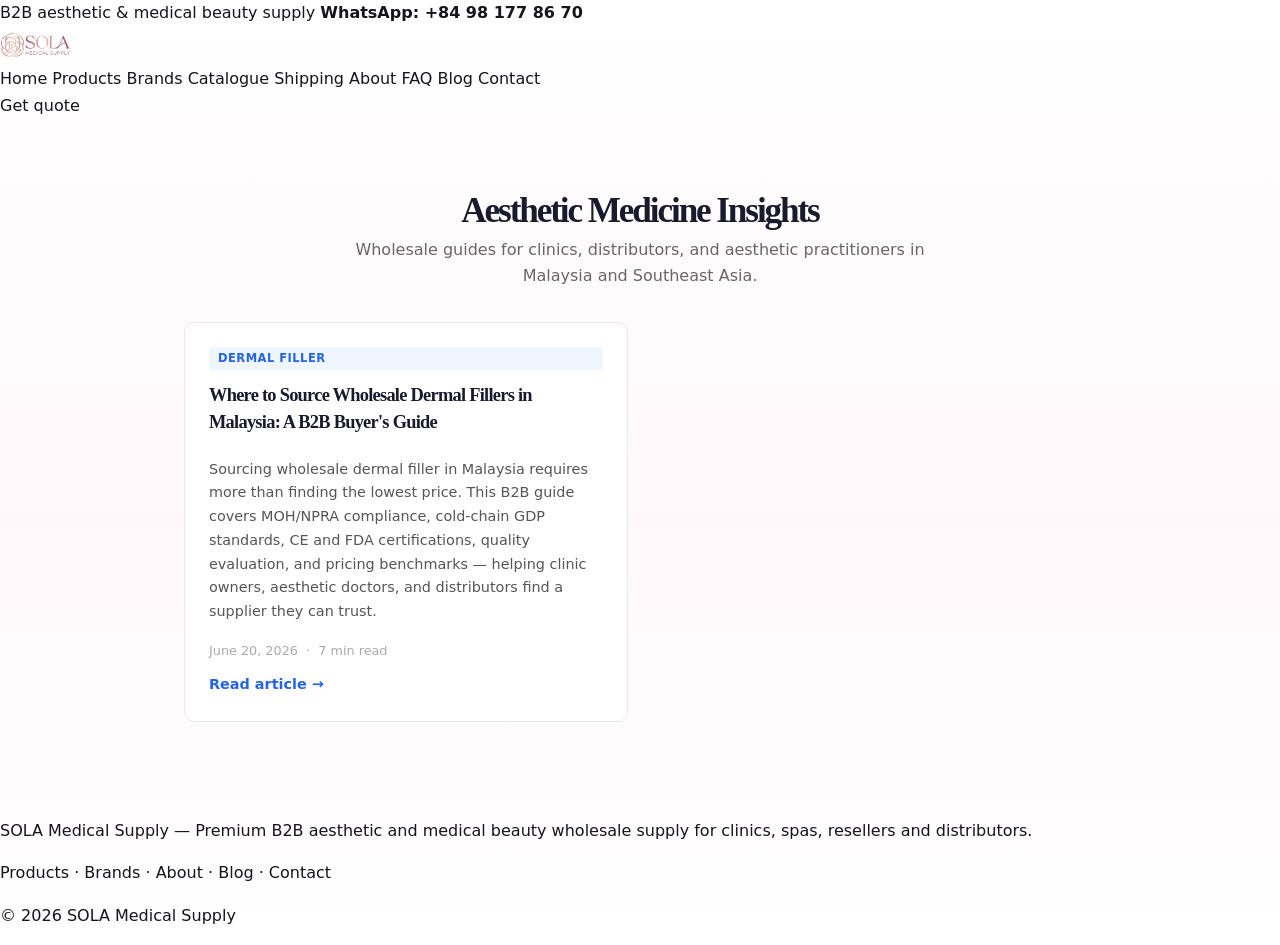
==== blog/index.html @ 25e11794 "Auto: new SEO blog post [skip ci]" ====
<!DOCTYPE html>
<html lang="en">
<head>
  <meta charset="UTF-8">
  <meta name="viewport" content="width=device-width, initial-scale=1.0">
  <title>Blog | SOLA Medical Supply</title>
  <meta name="description" content="Wholesale aesthetic medicine insights for B2B buyers in Malaysia and Southeast Asia — dermal fillers, botox, meso, IV whitening guides.">
  <link rel="canonical" href="https://www.solamedicalsupply.com/blog/">
  <link rel="icon" href="/assets/icons/favicon.ico" type="image/x-icon">
  <link rel="stylesheet" href="../assets/css/style.css">
  
    <style>
      .blog-header { text-align: center; padding: 3rem 1rem 2rem; }
      .blog-header h1 { font-size: 2.2rem; color: #1a1a2e; margin-bottom: 0.5rem; }
      .blog-header p { color: #666; max-width: 600px; margin: 0 auto; }
      .posts-grid { max-width: 960px; margin: 0 auto; padding: 0 1.5rem 5rem;
        display: grid; grid-template-columns: repeat(auto-fill, minmax(380px, 1fr)); gap: 1.5rem; }
      .post-card { border: 1px solid #e8e8e8; border-radius: 10px; background: #fff;
        display: flex; flex-direction: column; }
      .post-card-body { padding: 1.5rem; display: flex; flex-direction: column; flex: 1; }
      .post-category { display: inline-block; background: #eff6ff; color: #2563eb;
        font-size: 0.72rem; padding: 2px 9px; border-radius: 4px; font-weight: 700;
        text-transform: uppercase; letter-spacing: .04em; }
      .post-card h2 { font-size: 1.15rem; margin: 0.75rem 0 0.5rem; line-height: 1.45; }
      .post-card h2 a { color: #1a1a2e; text-decoration: none; }
      .post-card h2 a:hover { color: #2563eb; }
      .post-excerpt { color: #555; font-size: 0.9rem; line-height: 1.65; flex: 1; margin-bottom: 1rem; }
      .post-meta-line { color: #aaa; font-size: 0.8rem; margin-bottom: 0.75rem; }
      .read-more { color: #2563eb; font-size: 0.9rem; text-decoration: none; font-weight: 600; }
      .read-more:hover { text-decoration: underline; }
      .no-posts { text-align: center; color: #999; padding: 4rem 0; }
    </style>
</head>
<body>
  <header>
    <div class="top-bar">
      <span>B2B aesthetic &amp; medical beauty supply</span>
      <strong>WhatsApp: +84 98 177 86 70</strong>
    </div>
    <nav class="main-nav">
      <a href="/index.html" class="nav-logo">
        <img src="/assets/icons/logoNgang.png" alt="SOLA Medical Supply" height="40">
      </a>
      <div class="nav-links">
        <a href="/index.html">Home</a>
        <a href="/products.html">Products</a>
        <a href="/brands.html">Brands</a>
        <a href="/catalogue.html">Catalogue</a>
        <a href="/shipping.html">Shipping</a>
        <a href="/about.html">About</a>
        <a href="/faq.html">FAQ</a>
        <a href="/blog/index.html">Blog</a>
        <a href="/contact.html">Contact</a>
      </div>
      <a href="https://wa.me/84981778670" class="btn-primary">Get quote</a>
    </nav>
  </header>
  <main>
    <div class="blog-header">
      <h1>Aesthetic Medicine Insights</h1>
      <p>Wholesale guides for clinics, distributors, and aesthetic practitioners in Malaysia and Southeast Asia.</p>
    </div>
    <div class="posts-grid">
    <article class="post-card">
      <div class="post-card-body">
        <span class="post-category">Dermal Filler</span>
        <h2><a href="/blog/wholesale-dermal-filler-malaysia-b2b-buyers-guide.html">Where to Source Wholesale Dermal Fillers in Malaysia: A B2B Buyer's Guide</a></h2>
        <p class="post-excerpt">Sourcing wholesale dermal filler in Malaysia requires more than finding the lowest price. This B2B guide covers MOH/NPRA compliance, cold-chain GDP standards, CE and FDA certifications, quality evaluation, and pricing benchmarks — helping clinic owners, aesthetic doctors, and distributors find a supplier they can trust.</p>
        <div class="post-meta-line">June 20, 2026 &nbsp;·&nbsp; 7 min read</div>
        <a class="read-more" href="/blog/wholesale-dermal-filler-malaysia-b2b-buyers-guide.html">Read article →</a>
      </div>
    </article>
    </div>
  </main>
  <footer>
    <div class="footer-content">
      <p>SOLA Medical Supply — Premium B2B aesthetic and medical beauty wholesale supply for clinics, spas, resellers and distributors.</p>
      <div class="footer-links">
        <a href="/products.html">Products</a> ·
        <a href="/brands.html">Brands</a> ·
        <a href="/about.html">About</a> ·
        <a href="/blog/index.html">Blog</a> ·
        <a href="/contact.html">Contact</a>
      </div>
      <p class="footer-copy">© 2026 SOLA Medical Supply</p>
    </div>
  </footer>
</body>
</html>
---- assets/css/style.css ----
:root {
    --dark: #0b0b0f;
    --ink: #15151b;
    --muted: #666577;
    --pink: #ff5fa2;
    --pink2: #ff8fc0;
    --cream: #fff8fb;
    --line: #ece7eb;
    --card: #fff;
    --shadow: 0 22px 70px rgba(16, 10, 20, .10);
    --radius: 28px;
    --max: 1180px
}

* {
    box-sizing: border-box
}

html {
    scroll-behavior: smooth
}

body {
    margin: 0;
    font-family: Inter, system-ui, -apple-system, Segoe UI, sans-serif;
    color: var(--ink);
    background: linear-gradient(180deg, #fff, #fff8fb 55%, #fff);
    line-height: 1.65
}

a {
    text-decoration: none;
    color: inherit
}

img {
    max-width: 100%;
    display: block
}

.wrap {
    max-width: var(--max);
    margin: auto;
    padding: 0 22px
}

.topbar {
    background: #08080b;
    color: #fff;
    font-size: 12px;
    letter-spacing: .12em;
    text-transform: uppercase
}

.topbar .wrap {
    display: flex;
    justify-content: space-between;
    gap: 20px;
    padding-top: 11px;
    padding-bottom: 11px
}

.topbar b {
    color: var(--pink)
}

.nav {
    position: sticky;
    top: 0;
    z-index: 50;
    background: rgba(255, 255, 255, .86);
    backdrop-filter: blur(18px);
    border-bottom: 1px solid rgba(236, 231, 235, .75)
}

.nav-inner {
    height: 82px;
    display: flex;
    align-items: center;
    justify-content: space-between
}

.brand {
    display: flex;
    align-items: center;
    gap: 13px;
    font-weight: 900;
    letter-spacing: .16em;
    text-transform: uppercase;
    font-size: 13px
}

.links {
    display: flex;
    align-items: center;
    gap: 27px;
    font-size: 14px;
    font-weight: 800
}

.links a {
    color: #24232d
}

.links a:hover,
.links a.active {
    color: var(--pink)
}

.btn {
    display: inline-flex;
    align-items: center;
    justify-content: center;
    gap: 9px;
    border: 1px solid var(--line);
    border-radius: 999px;
    padding: 13px 22px;
    font-weight: 900;
    font-size: 14px;
    background: #fff;
    box-shadow: 0 10px 24px rgba(20, 20, 24, .06);
    cursor: pointer
}

.btn.primary {
    background: linear-gradient(135deg, var(--pink), var(--pink2));
    color: #fff;
    border: 0;
    box-shadow: 0 18px 34px rgba(255, 95, 162, .28)
}

.btn.dark {
    background: #0b0b0f;
    color: #fff;
    border: 0
}

.menu {
    display: none;
    border: 0;
    background: #111;
    color: #fff;
    border-radius: 14px;
    padding: 11px 13px
}

.hero {
    padding: 95px 0 80px;
    background: radial-gradient(circle at 80% 20%, rgba(255, 95, 162, .16), transparent 36%), linear-gradient(180deg, #fff, #fff8fb)
}

.hero-grid {
    display: grid;
    grid-template-columns: 1.1fr .9fr;
    gap: 58px;
    align-items: center
}

.eyebrow {
    display: inline-flex;
    align-items: center;
    gap: 9px;
    border: 1px solid var(--line);
    border-radius: 999px;
    padding: 8px 16px;
    font-size: 12px;
    font-weight: 900;
    letter-spacing: .12em;
    text-transform: uppercase;
    color: var(--pink);
    background: rgba(255, 255, 255, .7)
}

.eyebrow:before {
    content: '';
    width: 7px;
    height: 7px;
    border-radius: 50%;
    background: var(--pink)
}

h1,
h2,
h3 {
    font-family: 'Playfair Display', Georgia, serif;
    line-height: 1.02;
    margin: 0;
    color: #09090c
}

h1 {
    font-size: clamp(48px, 7vw, 92px);
    letter-spacing: -.06em;
    margin-top: 26px
}

h2 {
    font-size: clamp(34px, 4.5vw, 58px);
    letter-spacing: -.04em
}

.lead {
    font-size: 18px;
    color: var(--muted);
    max-width: 630px
}

.hero-actions {
    display: flex;
    gap: 14px;
    flex-wrap: wrap;
    margin-top: 30px
}

.stats {
    display: grid;
    grid-template-columns: repeat(3, 1fr);
    gap: 14px;
    margin-top: 36px
}

.stat {
    background: #fff;
    border: 1px solid var(--line);
    border-radius: 20px;
    padding: 20px;
    box-shadow: 0 14px 44px rgba(20, 20, 24, .05)
}

.stat b {
    font-family: 'Playfair Display', serif;
    font-size: 27px;
    color: #08080b
}

.stat span {
    display: block;
    color: var(--muted);
    font-size: 13px;
    margin-top: 6px
}

.hero-card {
    border-radius: 36px;
    min-height: 520px;

    background:
        linear-gradient(
            180deg,
            rgba(255,255,255,.05),
            rgba(255,255,255,.02)
        ),
        url('assets/images/hero-cover.webp');

    background-size: cover;
    background-position: center;
    background-repeat: no-repeat;

    box-shadow:
        0 25px 70px rgba(255,95,162,.12);

    color: #fff;
    position: relative;
    overflow: hidden;
    padding: 28px;
    box-shadow: var(--shadow);
    color: #fff;
    position: relative;
    overflow: hidden
}

.hero-card::before{
    content:'';
    position:absolute;
    inset:0;

    background:
    linear-gradient(
        180deg,
        rgba(20,10,15,.15) 0%,
        rgba(20,10,15,.35) 100%
    );

    z-index:1;
}

.hero-card::after{
    content:'';

    position:absolute;
    width:500px;
    height:500px;

    right:-180px;
    top:-180px;

    border-radius:50%;

    background:#ff5fa2;

    opacity:.12;

    filter:blur(70px);
}
.hero-card > *{
    position:relative;
    z-index:2;
}
.hero-card img {
    border-radius: 26px;
    margin-top: 18px;
    border: 1px solid rgba(255, 255, 255, .14)
}

.pill-row {
    display: flex;
    flex-wrap: wrap;
    gap: 10px;
    margin-top: 18px
}

.pill {
    font-size: 12px;
    font-weight: 900;
    border: 1px solid rgba(255, 255, 255, .15);
    border-radius: 999px;
    padding: 9px 13px;
    background: rgba(255, 255, 255, .08)
}

section {
    padding: 78px 0
}

.section-head {
    display: flex;
    justify-content: space-between;
    gap: 24px;
    align-items: end;
    margin-bottom: 30px
}

.section-head p {
    max-width: 560px;
    color: var(--muted);
    margin: 0
}

.grid-3 {
    display: grid;
    grid-template-columns: repeat(3, 1fr);
    gap: 20px
}

.grid-4 {
    display: grid;
    grid-template-columns: repeat(4, 1fr);
    gap: 18px
}

.card {
    background: #fff;
    border: 1px solid var(--line);
    border-radius: var(--radius);
    padding: 26px;
    box-shadow: 0 16px 50px rgba(20, 20, 24, .05)
}

.icon {
    width: 44px;
    height: 44px;
    border-radius: 16px;
    background: #fff1f7;
    color: var(--pink);
    display: grid;
    place-items: center;
    font-weight: 900;
    margin-bottom: 18px
}

.product-tools {
    display: flex;
    gap: 12px;
    flex-wrap: wrap;
    margin-bottom: 24px
}

.input,
.select,
textarea {
    border: 1px solid var(--line);
    border-radius: 18px;
    padding: 14px 16px;
    font: inherit;
    background: #fff;
    outline: none
}

.input {
    min-width: 260px;
    flex: 1
}

.select {
    min-width: 210px
}

.products-grid {
    display: grid;
    grid-template-columns: repeat(4, 1fr);
    gap: 18px
}

.product {
    background: #fff;
    border: 1px solid var(--line);
    border-radius: 24px;
    overflow: hidden;
    box-shadow: 0 18px 50px rgba(20, 20, 24, .06);
    display: flex;
    flex-direction: column
}

.product figure {
    margin: 0;
    background: #fff8fb;
    aspect-ratio: 1/1;
    display: grid;
    place-items: center;
    overflow: hidden;
    padding: 12px;
}

.product img {
    width: 100%;
    height: 100%;
    object-fit: contain;
    border-radius: 18px;
}

.product-body {
    padding: 18px
}

.meta {
    display: flex;
    gap: 8px;
    flex-wrap: wrap;
    margin: 10px 0
}

.badge {
    font-size: 11px;
    font-weight: 900;
    color: #7b274d;
    background: #fff1f7;
    border: 1px solid #ffd4e6;
    border-radius: 999px;
    padding: 6px 9px
}

.product h3 {
    font-family: Inter, sans-serif;
    font-size: 17px;
    letter-spacing: -.02em;
    margin: 0
}

.product p {
    font-size: 13px;
    color: var(--muted);
    margin: 8px 0 14px
}

.request {
    margin-top: auto;
    color: var(--pink);
    font-weight: 900;
    font-size: 13px
}

.brand-grid {
    display: grid;
    grid-template-columns: repeat(6, 1fr);
    gap: 14px
}

.brand-card {
    border: 1px solid var(--line);
    border-radius: 22px;
    background: #fff;
    padding: 21px;
    text-align: center;
    font-weight: 900;
    box-shadow: 0 12px 38px rgba(20, 20, 24, .04)
}

.band {
    background: linear-gradient(135deg, #08080b, #331524);
    color: #fff;
    border-radius: 40px;
    padding: 44px;
    display: grid;
    grid-template-columns: 1fr auto;
    align-items: center;
    gap: 25px;
    overflow: hidden;
    position: relative
}

.band:before {
    content: '';
    position: absolute;
    right: 12%;
    top: -60px;
    width: 220px;
    height: 220px;
    border-radius: 50%;
    background: var(--pink);
    opacity: .22;
    filter: blur(8px)
}

.band h2 {
    color: #fff
}

.band p {
    color: #eadde5;
    max-width: 680px
}

.steps {
    counter-reset: s;
    display: grid;
    grid-template-columns: repeat(4, 1fr);
    gap: 16px
}

.step:before {
    counter-increment: s;
    content: '0' counter(s);
    display: inline-grid;
    place-items: center;
    width: 42px;
    height: 42px;
    border-radius: 50%;
    background: #111;
    color: #fff;
    font-weight: 900;
    margin-bottom: 14px
}

.faq details {
    background: #fff;
    border: 1px solid var(--line);
    border-radius: 22px;
    margin: 13px 0;
    padding: 18px 22px
}

.faq summary {
    font-weight: 900;
    cursor: pointer
}

.contact-grid {
    display: grid;
    grid-template-columns: .9fr 1.1fr;
    gap: 22px
}

.form {
    display: grid;
    gap: 12px
}

.footer {
    background: #08080b;
    color: #fff;
    padding: 46px 0;
    margin-top: 60px
}

.footer-grid {
    display: grid;
    grid-template-columns: 1.2fr repeat(3, 1fr);
    gap: 24px
}

.footer a,
.footer p {
    color: #c9c2c7
}

.whatsapp {
    position: fixed;
    right: 22px;
    bottom: 22px;
    z-index: 60;
    background: #050507;
    color: #fff;
    border-radius: 999px;
    padding: 14px 20px;
    font-size: 13px;
    font-weight: 900;
    box-shadow: 0 20px 44px rgba(0, 0, 0, .25)
}

.whatsapp:before {
    content: '';
    display: inline-block;
    width: 9px;
    height: 9px;
    border-radius: 50%;
    background: #20d466;
    margin-right: 9px
}

.table-wrap {
    overflow: auto;
    border: 1px solid var(--line);
    border-radius: 24px;
    background: #fff
}

table {
    width: 100%;
    border-collapse: collapse
}

th,
td {
    text-align: left;
    padding: 15px;
    border-bottom: 1px solid var(--line);
    font-size: 14px
}

th {
    background: #fff8fb;
    font-weight: 900
}

.hide {
    display: none !important
}

@media(max-width:980px) {

    .hero-grid,
    .contact-grid,
    .band {
        grid-template-columns: 1fr
    }

    .products-grid {
        grid-template-columns: repeat(2, 1fr)
    }

    .grid-3,
    .grid-4,
    .steps {
        grid-template-columns: repeat(2, 1fr)
    }

    .brand-grid {
        grid-template-columns: repeat(3, 1fr)
    }

    .links {
        position: fixed;
        top: 82px;
        left: 18px;
        right: 18px;
        background: #fff;
        border: 1px solid var(--line);
        border-radius: 24px;
        box-shadow: var(--shadow);
        padding: 20px;
        display: none;
        flex-direction: column;
        align-items: flex-start
    }

    .links.open {
        display: flex
    }

    .menu {
        display: block
    }

    .topbar .wrap {
        flex-direction: column;
        gap: 4px
    }

    .footer-grid {
        grid-template-columns: 1fr 1fr
    }
}

@media(max-width:600px) {
    .hero {
        padding: 58px 0
    }

    .stats,
    .products-grid,
    .grid-3,
    .grid-4,
    .steps,
    .brand-grid,
    .footer-grid {
        grid-template-columns: 1fr
    }

    .section-head {
        display: block
    }

    .hero-card {
        min-height: auto
    }

    .btn {
        width: 100%
    }

    .whatsapp {
        left: 18px;
        right: 18px;
        text-align: center
    }

    .nav-inner {
        height: 74px
    }

    h1 {
        font-size: 46px
    }
}
.about-page .about-hero{
    padding:95px 0 80px;
    background:
        radial-gradient(circle at 82% 18%, rgba(255,95,162,.18), transparent 35%),
        linear-gradient(180deg,#fff,#fff8fb);
}

.about-page .about-hero-grid{
    display:grid;
    grid-template-columns:1.05fr .95fr;
    gap:58px;
    align-items:center;
}

.about-page .about-panel{
    min-height:460px;
    border-radius:38px;
    padding:34px;
    background:
        linear-gradient(145deg, rgba(255,255,255,.92), rgba(255,248,251,.78)),
        radial-gradient(circle at 80% 20%, rgba(255,95,162,.22), transparent 36%);
    border:1px solid var(--line);
    box-shadow:var(--shadow);
    position:relative;
    overflow:hidden;
}

.about-page .about-panel:after{
    content:"S";
    position:absolute;
    right:-20px;
    bottom:-90px;
    font-family:'Playfair Display',serif;
    font-size:360px;
    line-height:1;
    color:rgba(255,95,162,.08);
}

.about-page .panel-label{
    display:inline-flex;
    border:1px solid #ffd4e6;
    background:#fff;
    color:var(--pink);
    border-radius:999px;
    padding:8px 14px;
    font-size:12px;
    font-weight:900;
    letter-spacing:.12em;
    text-transform:uppercase;
}

.about-page .about-panel h2{
    margin-top:28px;
    max-width:430px;
}

.about-page .about-mini-grid{
    display:grid;
    grid-template-columns:repeat(2,1fr);
    gap:14px;
    margin-top:42px;
    position:relative;
    z-index:2;
}

.about-page .about-mini-grid div{
    background:#fff;
    border:1px solid var(--line);
    border-radius:22px;
    padding:22px;
    box-shadow:0 14px 40px rgba(20,20,24,.05);
}

.about-page .about-mini-grid b{
    font-family:'Playfair Display',serif;
    font-size:30px;
    display:block;
}

.about-page .about-mini-grid span{
    color:var(--muted);
    font-size:13px;
}

.about-page .gallery-grid{
    display:grid;
    grid-template-columns:1.2fr 1fr 1fr;
    gap:18px;
}

.about-page .gallery-large{
    grid-row:span 2;
    min-height:520px;
    border-radius:34px;
    overflow:hidden;
    position:relative;
    box-shadow:var(--shadow);
}

.about-page .gallery-large img,
.about-page .gallery-card img,
.about-page .image-placeholder img,
.about-page .proof-card img{
    width:100%;
    height:100%;
    object-fit:cover;
}

.about-page .gallery-large div{
    position:absolute;
    left:24px;
    right:24px;
    bottom:24px;
    padding:22px;
    border-radius:24px;
    background:rgba(255,255,255,.82);
    backdrop-filter:blur(14px);
}

.about-page .gallery-large b{
    font-family:'Playfair Display',serif;
    font-size:30px;
    display:block;
}

.about-page .gallery-large span{
    color:var(--muted);
}

.about-page .gallery-card{
    min-height:250px;
    border-radius:28px;
    overflow:hidden;
    position:relative;
    background:#fff8fb;
    box-shadow:0 16px 50px rgba(20,20,24,.06);
}

.about-page .gallery-card b{
    position:absolute;
    left:18px;
    bottom:18px;
    background:rgba(255,255,255,.86);
    backdrop-filter:blur(12px);
    border-radius:999px;
    padding:10px 16px;
    font-size:13px;
}

.about-page .process-showcase{
    display:grid;
    grid-template-columns:.95fr 1.05fr;
    gap:34px;
    align-items:center;
    border-radius:42px;
    padding:42px;
    background:linear-gradient(135deg,#fff,#fff8fb);
    border:1px solid var(--line);
    box-shadow:var(--shadow);
}

.about-page .process-showcase p{
    color:var(--muted);
    max-width:560px;
}

.about-page .process-list{
    display:grid;
    grid-template-columns:repeat(2,1fr);
    gap:14px;
    margin-top:28px;
}

.about-page .process-list div{
    background:#fff;
    border:1px solid var(--line);
    border-radius:22px;
    padding:18px;
}

.about-page .process-list b{
    color:var(--pink);
    font-weight:900;
    display:block;
    margin-bottom:6px;
}

.about-page .image-placeholder{
    height:430px;
    border-radius:34px;
    overflow:hidden;
    background:#ffeaf3;
}

.about-page .proof-grid{
    display:grid;
    grid-template-columns:repeat(2,1fr);
    gap:22px;
}

.about-page .proof-card{
    background:#fff;
    border:1px solid var(--line);
    border-radius:34px;
    padding:18px;
    box-shadow:var(--shadow);
}

.about-page .proof-card img{
    height:320px;
    border-radius:24px;
    background:#fff8fb;
}

.about-page .proof-card h3{
    margin-top:20px;
}

.about-page .proof-card p{
    color:var(--muted);
}

.about-page .trust-band{
    border-radius:42px;
    padding:46px;
    background:linear-gradient(135deg,#08080b,#351625);
    color:#fff;
    display:grid;
    grid-template-columns:.9fr 1.1fr;
    gap:40px;
}

.about-page .trust-band h2{
    color:#fff;
}

.about-page .trust-list{
    display:grid;
    gap:14px;
}

.about-page .trust-list div{
    background:rgba(255,255,255,.08);
    border:1px solid rgba(255,255,255,.12);
    border-radius:22px;
    padding:20px;
}

.about-page .trust-list b{
    display:block;
    font-size:16px;
}

.about-page .trust-list span{
    display:block;
    margin-top:6px;
    color:#eadde5;
    font-size:14px;
}

.about-page .about-cta{
    text-align:center;
    border-radius:42px;
    padding:60px 24px;
    background:
        radial-gradient(circle at 50% 0%, rgba(255,95,162,.18), transparent 38%),
        #fff;
    border:1px solid var(--line);
    box-shadow:var(--shadow);
}

.about-page .about-cta h2{
    margin-top:20px;
}

.about-page .about-cta p{
    color:var(--muted);
    max-width:620px;
    margin:18px auto 28px;
}

@media(max-width:980px){
    .about-page .about-hero-grid,
    .about-page .gallery-grid,
    .about-page .process-showcase,
    .about-page .proof-grid,
    .about-page .trust-band{
        grid-template-columns:1fr;
    }

    .about-page .gallery-large{
        min-height:420px;
    }
}

@media(max-width:600px){
    .about-page .about-mini-grid,
    .about-page .process-list{
        grid-template-columns:1fr;
    }

    .about-page .about-panel{
        min-height:auto;
    }

    .about-page .proof-card img,
    .about-page .image-placeholder{
        height:260px;
    }
}

/* css ảnh about */
.about-page .about-hero-content{
    position:relative;
    padding:50px;
    border-radius:32px;
    overflow:hidden;
    min-height:420px;
    display:flex;
    flex-direction:column;
    justify-content:center;

    background:url("../images/warehouse.png") center center/cover no-repeat;
}

/* lớp phủ */
.about-hero-content::before{
    content:"";
    position:absolute;
    inset:0;

    background:linear-gradient(
        90deg,
        rgba(0,0,0,.65) 0%,
        rgba(0,0,0,.45) 40%,
        rgba(0,0,0,.2) 100%
    );

    z-index:1;
}

/* đưa nội dung lên trên overlay */
.about-hero-content>*{
    position:relative;
    z-index:2;
}

.about-hero-content h1,
.about-hero-content p,
.about-hero-content .eyebrow{
    color:#fff;
}

.about-hero-content h1{
    font-size:clamp(48px, 5vw, 76px);
    line-height:.92;
}

.about-hero-content::before{
    background:linear-gradient(
        90deg,
        rgba(0,0,0,.72) 0%,
        rgba(0,0,0,.52) 45%,
        rgba(0,0,0,.18) 100%
    );
}

.about-page .about-hero-content,
.about-page .about-panel{
    min-height:590px;
}

.about-page .about-hero{
    padding:70px 0 70px;
}

.about-page .about-hero-grid{
    align-items:stretch;
}
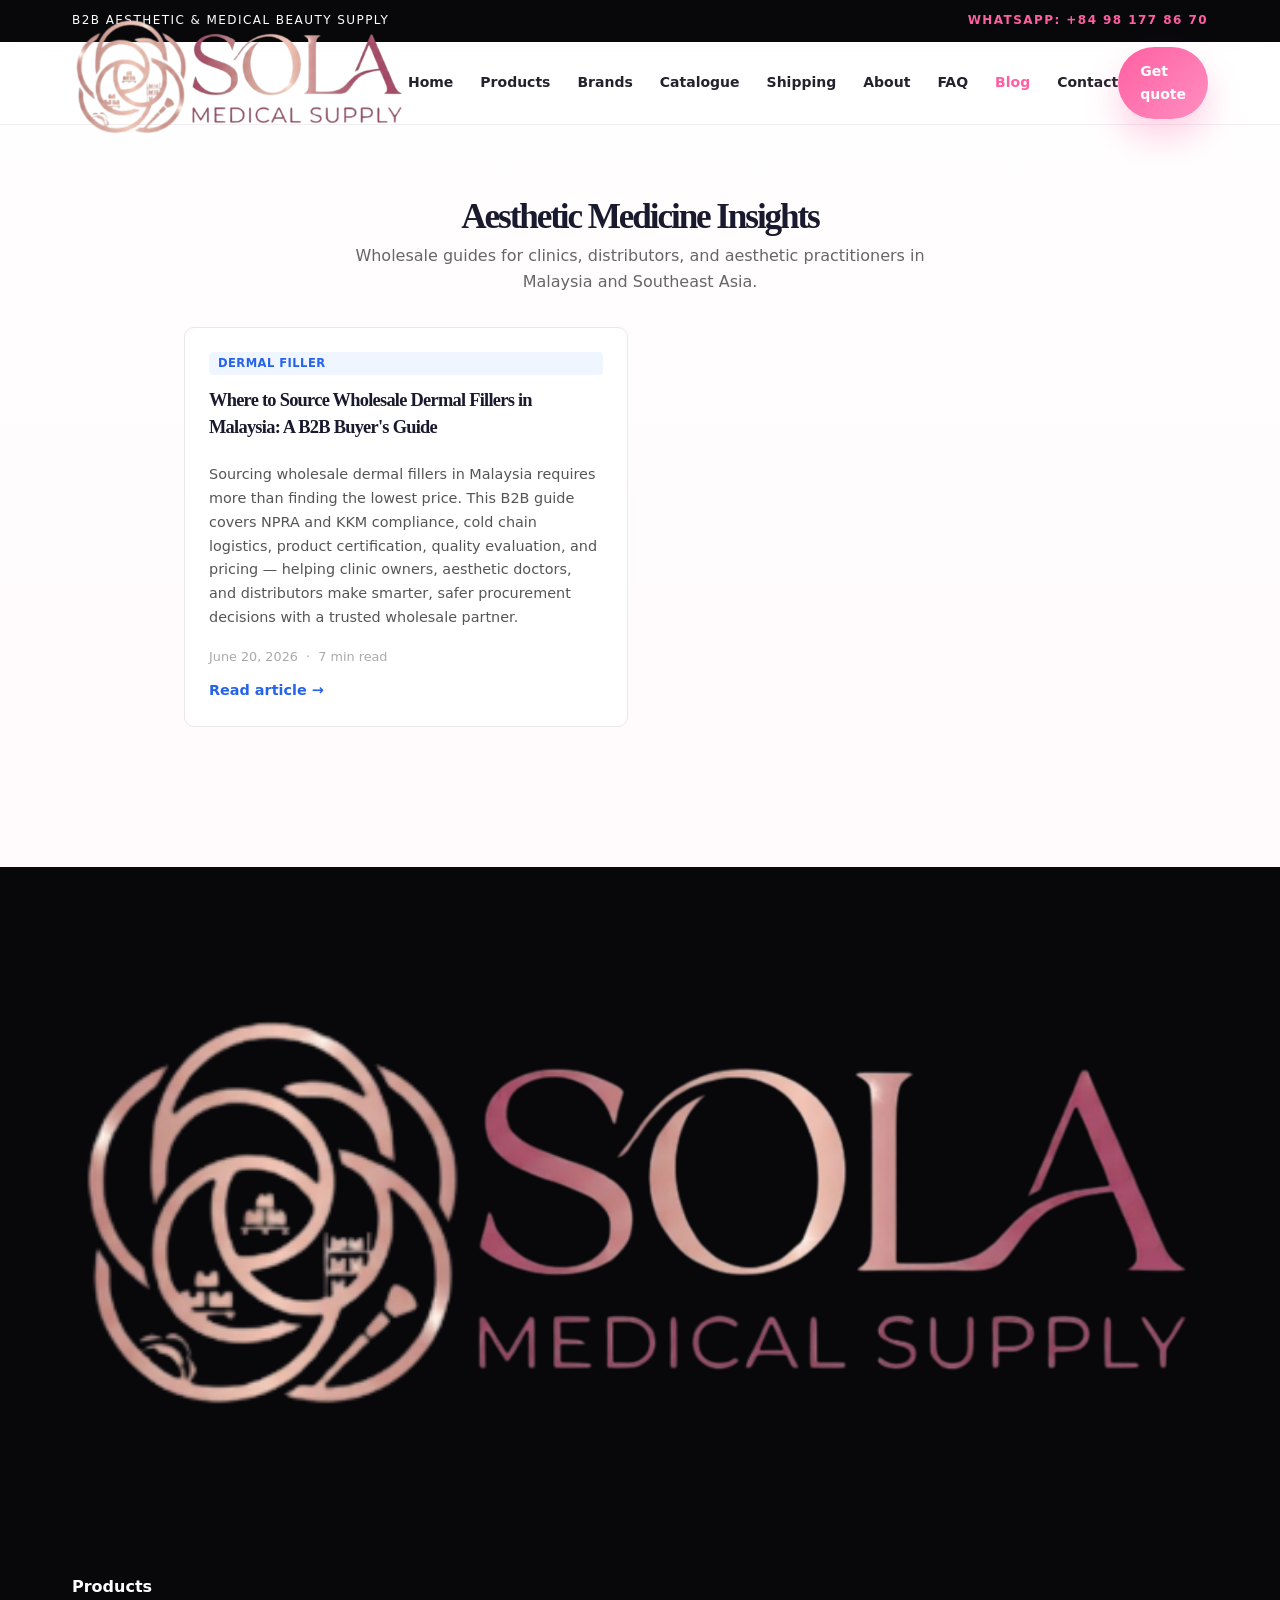
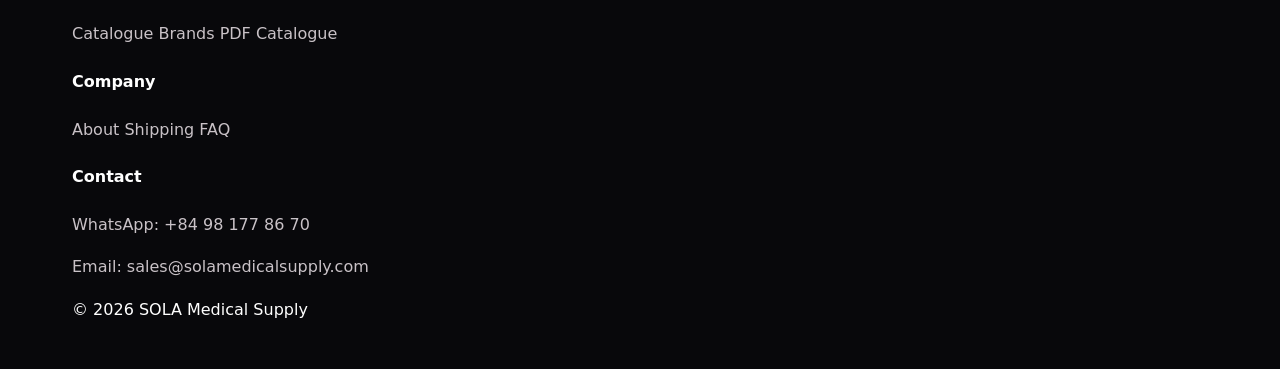
==== commit eed36bfe: "Auto: new SEO blog post [skip ci]" ====
--- a/blog/index.html
+++ b/blog/index.html
@@ -32,29 +32,26 @@
     </style>
 </head>
 <body>
-  <header>
-    <div class="top-bar">
-      <span>B2B aesthetic &amp; medical beauty supply</span>
-      <strong>WhatsApp: +84 98 177 86 70</strong>
+  <div class="topbar">
+    <div class="wrap"><span>B2B aesthetic &amp; medical beauty supply</span><b>WhatsApp: +84 98 177 86 70</b></div>
+  </div>
+  <nav class="nav">
+    <div class="wrap nav-inner">
+      <a class="brand" href="/index.html"><span class="logo"><img src="/assets/icons/logoNgang.png" alt="SOLA Medical Supply"></span></a>
+      <div class="links">
+        <a class="" href="/index.html">Home</a>
+        <a class="" href="/products.html">Products</a>
+        <a class="" href="/brands.html">Brands</a>
+        <a class="" href="/catalogue.html">Catalogue</a>
+        <a class="" href="/shipping.html">Shipping</a>
+        <a class="" href="/about.html">About</a>
+        <a class="" href="/faq.html">FAQ</a>
+        <a class="active" href="/blog/index.html">Blog</a>
+        <a class="" href="/contact.html">Contact</a>
+      </div>
+      <a class="btn primary" href="https://wa.me/84981778670" target="_blank">Get quote</a>
     </div>
-    <nav class="main-nav">
-      <a href="/index.html" class="nav-logo">
-        <img src="/assets/icons/logoNgang.png" alt="SOLA Medical Supply" height="40">
-      </a>
-      <div class="nav-links">
-        <a href="/index.html">Home</a>
-        <a href="/products.html">Products</a>
-        <a href="/brands.html">Brands</a>
-        <a href="/catalogue.html">Catalogue</a>
-        <a href="/shipping.html">Shipping</a>
-        <a href="/about.html">About</a>
-        <a href="/faq.html">FAQ</a>
-        <a href="/blog/index.html">Blog</a>
-        <a href="/contact.html">Contact</a>
-      </div>
-      <a href="https://wa.me/84981778670" class="btn-primary">Get quote</a>
-    </nav>
-  </header>
+  </nav>
   <main>
     <div class="blog-header">
       <h1>Aesthetic Medicine Insights</h1>
@@ -65,24 +62,38 @@
       <div class="post-card-body">
         <span class="post-category">Dermal Filler</span>
         <h2><a href="/blog/wholesale-dermal-filler-malaysia-b2b-buyers-guide.html">Where to Source Wholesale Dermal Fillers in Malaysia: A B2B Buyer's Guide</a></h2>
-        <p class="post-excerpt">Sourcing wholesale dermal filler in Malaysia requires more than finding the lowest price. This B2B guide covers MOH/NPRA compliance, cold-chain GDP standards, CE and FDA certifications, quality evaluation, and pricing benchmarks — helping clinic owners, aesthetic doctors, and distributors find a supplier they can trust.</p>
+        <p class="post-excerpt">Sourcing wholesale dermal fillers in Malaysia requires more than finding the lowest price. This B2B guide covers NPRA and KKM compliance, cold chain logistics, product certification, quality evaluation, and pricing — helping clinic owners, aesthetic doctors, and distributors make smarter, safer procurement decisions with a trusted wholesale partner.</p>
         <div class="post-meta-line">June 20, 2026 &nbsp;·&nbsp; 7 min read</div>
         <a class="read-more" href="/blog/wholesale-dermal-filler-malaysia-b2b-buyers-guide.html">Read article →</a>
       </div>
     </article>
     </div>
   </main>
-  <footer>
-    <div class="footer-content">
-      <p>SOLA Medical Supply — Premium B2B aesthetic and medical beauty wholesale supply for clinics, spas, resellers and distributors.</p>
-      <div class="footer-links">
-        <a href="/products.html">Products</a> ·
-        <a href="/brands.html">Brands</a> ·
-        <a href="/about.html">About</a> ·
-        <a href="/blog/index.html">Blog</a> ·
-        <a href="/contact.html">Contact</a>
+  <footer class="footer">
+    <div class="wrap footer-inner">
+      <a class="brand" href="/index.html"><span class="logo"><img src="/assets/icons/logoNgang.png" alt="SOLA Medical Supply"></span></a>
+      <div class="footer-cols">
+        <div class="footer-col">
+          <h4>Products</h4>
+          <a href="/products.html">Catalogue</a>
+          <a href="/brands.html">Brands</a>
+          <a href="/catalogue.html">PDF Catalogue</a>
+        </div>
+        <div class="footer-col">
+          <h4>Company</h4>
+          <a href="/about.html">About</a>
+          <a href="/shipping.html">Shipping</a>
+          <a href="/faq.html">FAQ</a>
+        </div>
+        <div class="footer-col">
+          <h4>Contact</h4>
+          <p>WhatsApp: +84 98 177 86 70</p>
+          <p>Email: sales@solamedicalsupply.com</p>
+        </div>
       </div>
-      <p class="footer-copy">© 2026 SOLA Medical Supply</p>
+    </div>
+    <div class="footer-bottom">
+      <div class="wrap">© 2026 SOLA Medical Supply</div>
     </div>
   </footer>
 </body>
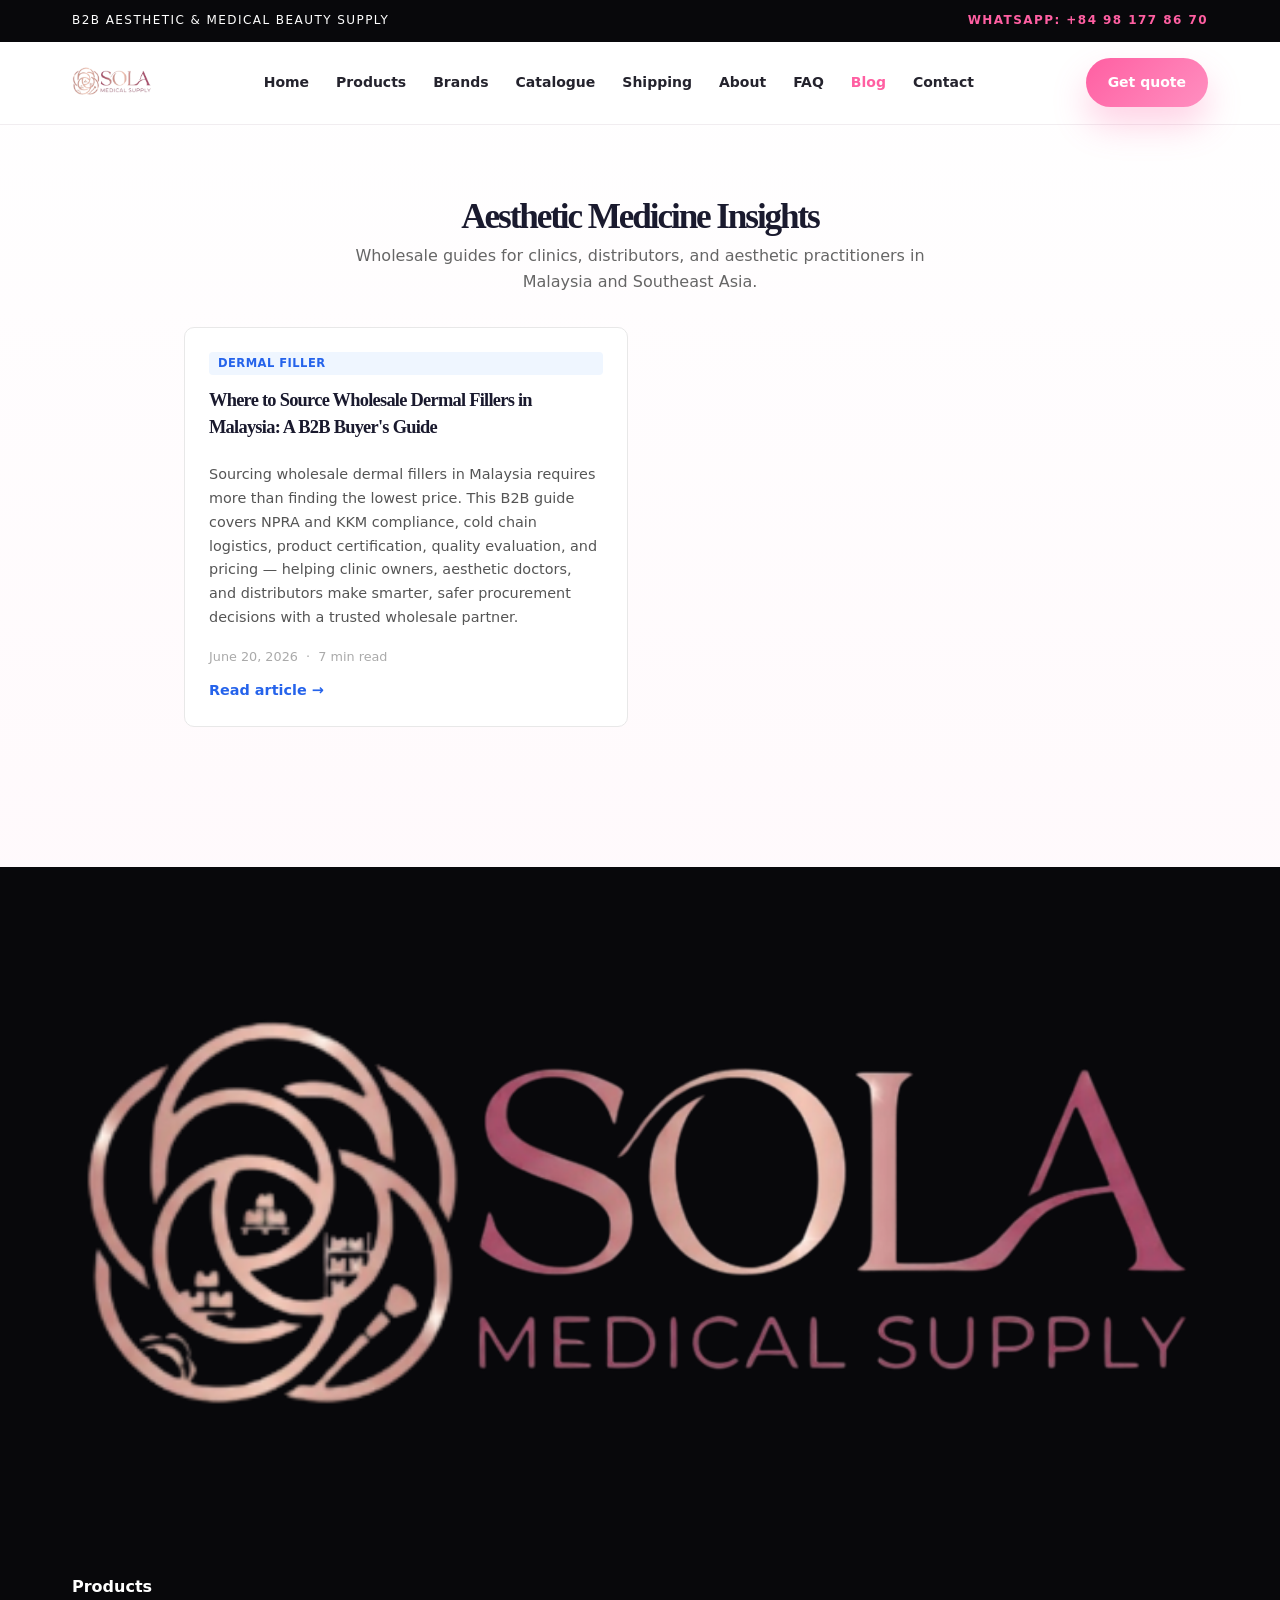
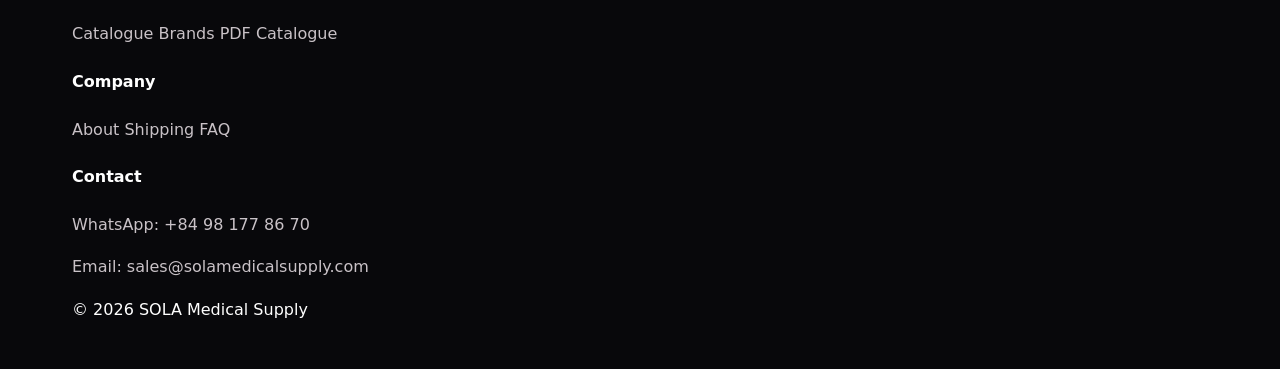
==== commit 083afe14: "Reset keywords for regeneration" ====
--- a/blog/index.html
+++ b/blog/index.html
@@ -37,8 +37,7 @@
   </div>
   <nav class="nav">
     <div class="wrap nav-inner">
-      <a class="brand" href="/index.html"><span class="logo"><img src="/assets/icons/logoNgang.png" alt="SOLA Medical Supply"></span></a>
-      <div class="links">
+      <a class="brand" href="/index.html"><span class="logo"><img src="/assets/icons/logoNgang.png" alt="SOLA Medical Supply" style="height:45px;width:auto;"></span></a>      <div class="links">
         <a class="" href="/index.html">Home</a>
         <a class="" href="/products.html">Products</a>
         <a class="" href="/brands.html">Brands</a>
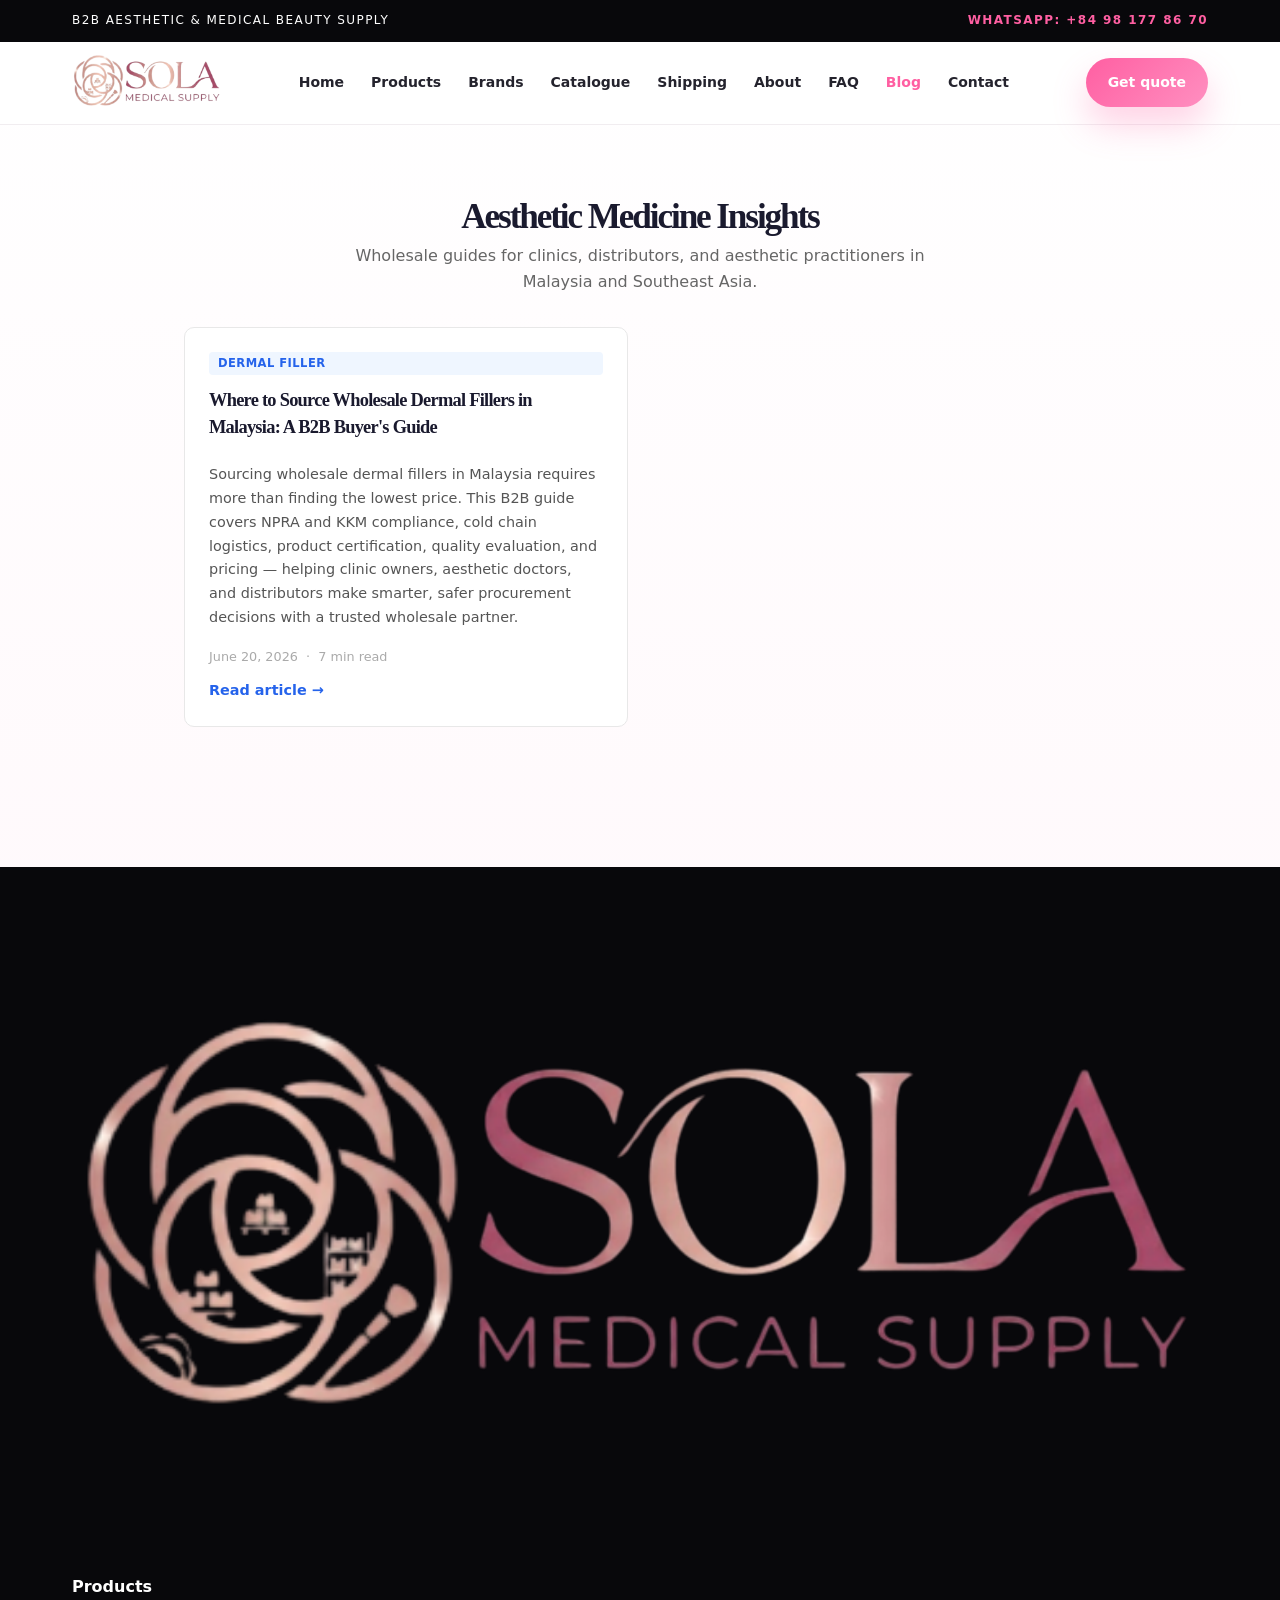
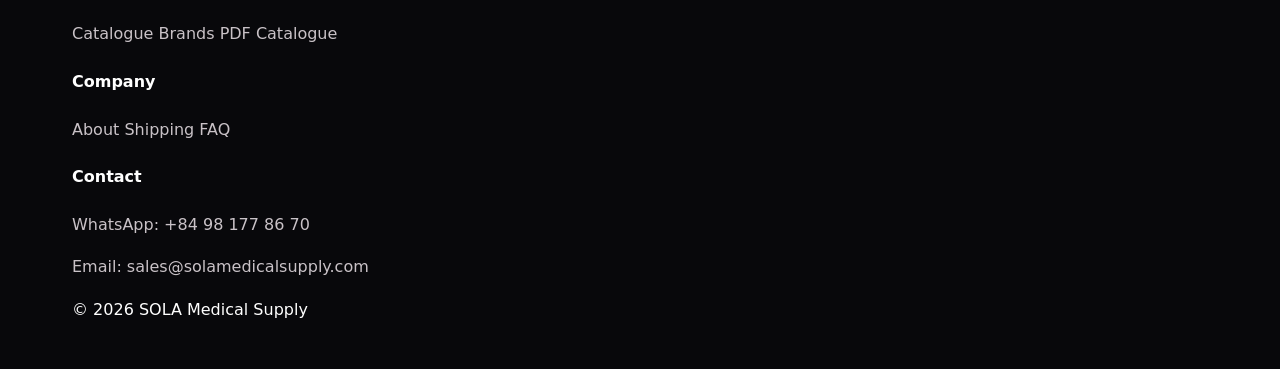
==== commit a5d5a208: "Reset keywords for regeneration" ====
--- a/blog/index.html
+++ b/blog/index.html
@@ -6,7 +6,7 @@
   <title>Blog | SOLA Medical Supply</title>
   <meta name="description" content="Wholesale aesthetic medicine insights for B2B buyers in Malaysia and Southeast Asia — dermal fillers, botox, meso, IV whitening guides.">
   <link rel="canonical" href="https://www.solamedicalsupply.com/blog/">
-  <link rel="icon" href="/assets/icons/favicon.ico" type="image/x-icon">
+  <link rel="icon" href="assets/icons/logo.png">
   <link rel="stylesheet" href="../assets/css/style.css">
   
     <style>
@@ -37,7 +37,8 @@
   </div>
   <nav class="nav">
     <div class="wrap nav-inner">
-      <a class="brand" href="/index.html"><span class="logo"><img src="/assets/icons/logoNgang.png" alt="SOLA Medical Supply" style="height:45px;width:auto;"></span></a>      <div class="links">
+      <a class="brand" href="/index.html"><span class="logo"><img src="/assets/icons/logoNgang.png" alt="SOLA Medical Supply" style="width:150px"></span></a>
+            <div class="links">
         <a class="" href="/index.html">Home</a>
         <a class="" href="/products.html">Products</a>
         <a class="" href="/brands.html">Brands</a>
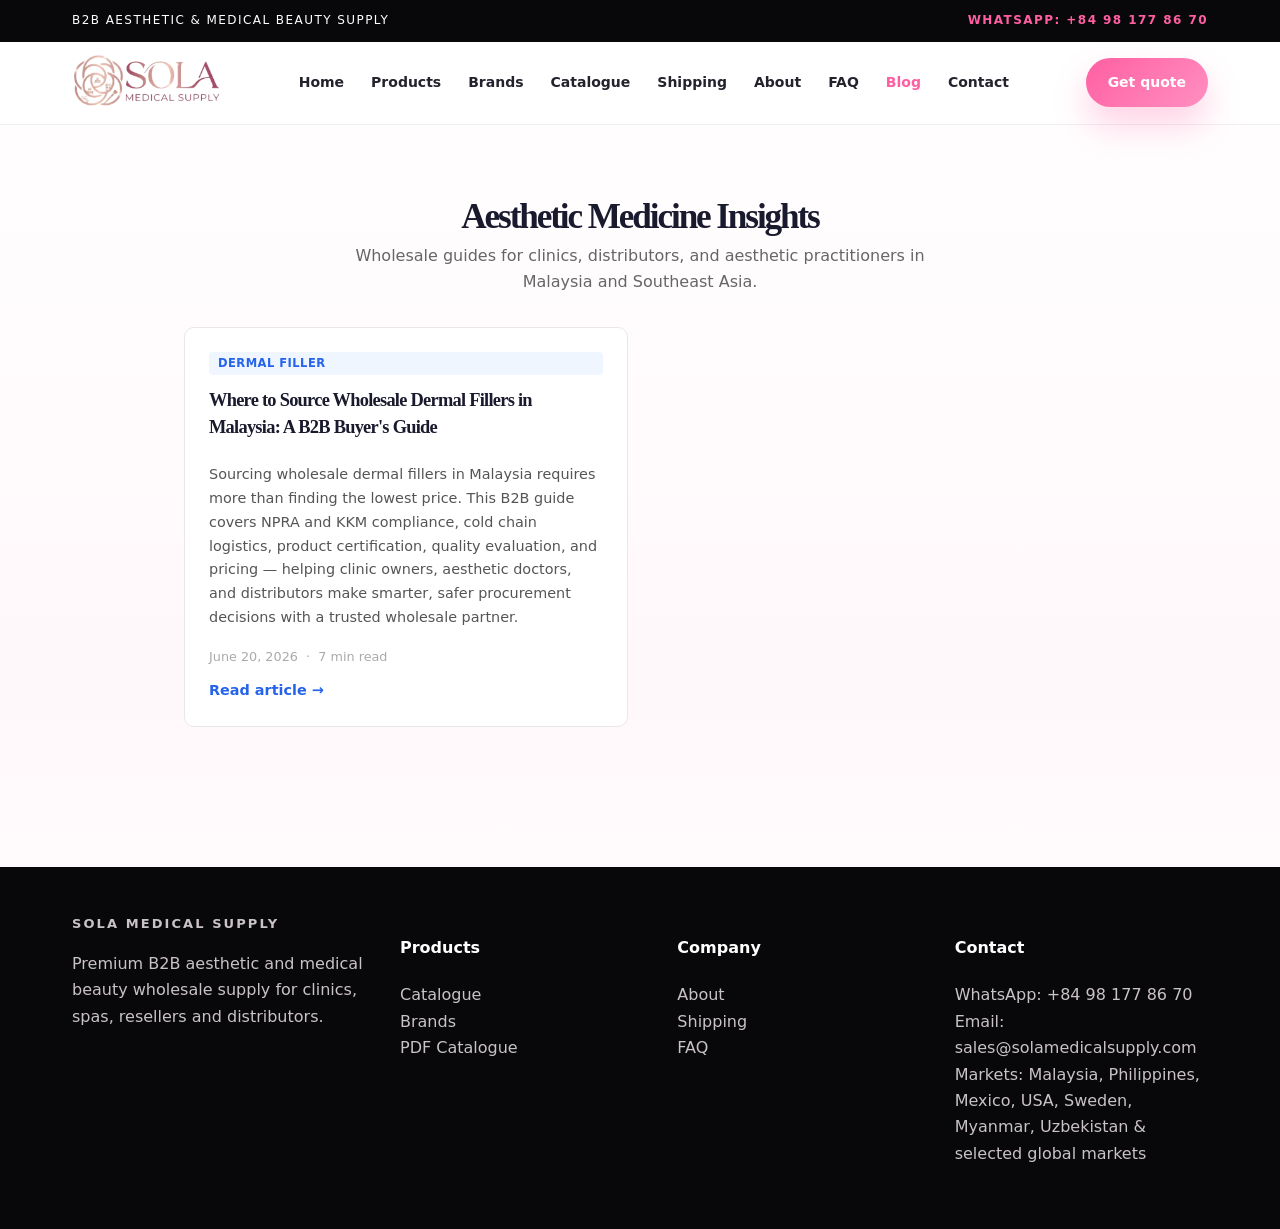
==== commit 8777b1ae: "Update: 4 posts per day" ====
--- a/blog/index.html
+++ b/blog/index.html
@@ -70,31 +70,35 @@
     </div>
   </main>
   <footer class="footer">
-    <div class="wrap footer-inner">
-      <a class="brand" href="/index.html"><span class="logo"><img src="/assets/icons/logoNgang.png" alt="SOLA Medical Supply"></span></a>
-      <div class="footer-cols">
-        <div class="footer-col">
-          <h4>Products</h4>
-          <a href="/products.html">Catalogue</a>
-          <a href="/brands.html">Brands</a>
-          <a href="/catalogue.html">PDF Catalogue</a>
+    <div class="wrap footer-grid">
+        <div>
+            <a class="brand" href="index.html">
+                <span>SOLA Medical Supply</span>
+            </a>
+            <p>Premium B2B aesthetic and medical beauty wholesale supply for clinics, spas, resellers and
+                distributors.</p>
         </div>
-        <div class="footer-col">
-          <h4>Company</h4>
-          <a href="/about.html">About</a>
-          <a href="/shipping.html">Shipping</a>
-          <a href="/faq.html">FAQ</a>
+        <div>
+            <h4>Products</h4>
+            <a href="products.html">Catalogue</a><br>
+            <a href="brands.html">Brands</a><br>
+            <a href="catalogue.html">PDF Catalogue</a>
         </div>
-        <div class="footer-col">
-          <h4>Contact</h4>
-          <p>WhatsApp: +84 98 177 86 70</p>
-          <p>Email: sales@solamedicalsupply.com</p>
+        <div>
+            <h4>Company</h4>
+            <a href="about.html">About</a><br>
+            <a href="shipping.html">Shipping</a><br>
+            <a href="faq.html">FAQ</a>
         </div>
-      </div>
+        <div>
+            <h4>Contact</h4>
+            <p>
+                WhatsApp: +84 98 177 86 70<br>
+                Email: sales@solamedicalsupply.com<br>
+                Markets: Malaysia, Philippines, Mexico, USA, Sweden, Myanmar, Uzbekistan & selected global markets
+            </p>
+        </div>
     </div>
-    <div class="footer-bottom">
-      <div class="wrap">© 2026 SOLA Medical Supply</div>
-    </div>
-  </footer>
+</footer>
 </body>
 </html>
